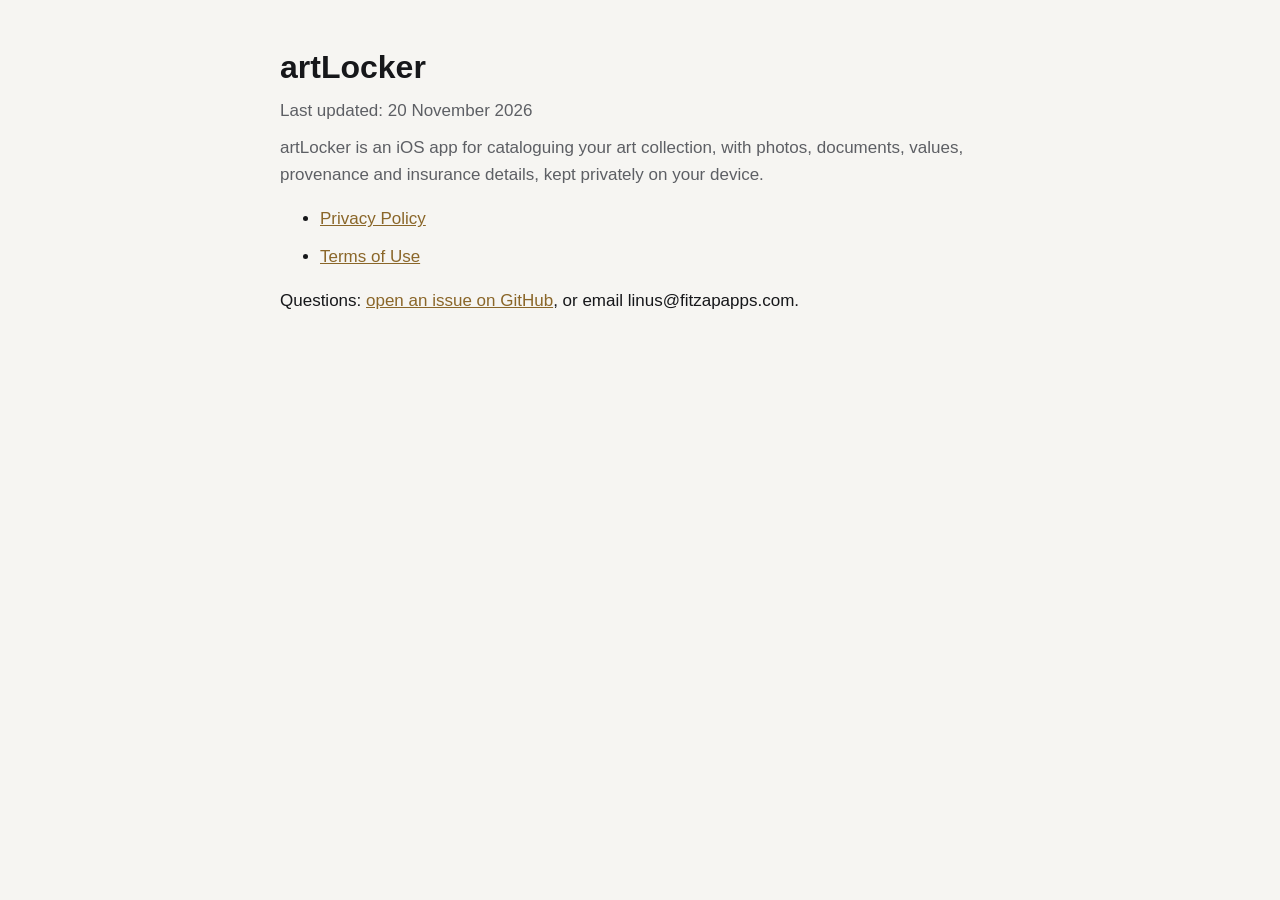
==== artLocker/index.html @ b0dfd15c "Add artLocker privacy policy and terms" ====
<!doctype html>
<html lang="en"><head><meta charset="utf-8"><meta name="viewport" content="width=device-width,initial-scale=1">
<title>artLocker</title><link rel="stylesheet" href="../style.css"></head>
<body><main>

<h1>artLocker</h1>
<p class="meta">Last updated: 20 November 2026</p>
<p class="lead">artLocker is an iOS app for cataloguing your art collection, with photos, documents, values, provenance and insurance details, kept privately on your device.</p>
<ul>
<li><a href="privacy/">Privacy Policy</a></li>
<li><a href="terms/">Terms of Use</a></li>
</ul>
<p>Questions: <a href="https://github.com/LinusWestling/watchLocker/issues">open an issue on GitHub</a>, or email linus@fitzapapps.com.</p>
</main></body></html>
---- style.css ----
:root{--bg:#F6F5F2;--fg:#16171A;--sec:#5d5f64;--acc:#8A6629}
@media (prefers-color-scheme:dark){:root{--bg:#0E0F11;--fg:#F3F1EC;--sec:#A7A9AE;--acc:#D4AF6A}}
body{margin:0;background:var(--bg);color:var(--fg);font:17px/1.6 -apple-system,BlinkMacSystemFont,"Segoe UI",Roboto,Helvetica,Arial,sans-serif}
main{max-width:720px;margin:0 auto;padding:32px 20px 64px}
h1{font-size:2rem;line-height:1.2;margin:.5em 0 .2em}
h2{font-size:1.25rem;margin:1.8em 0 .4em}
p,li{margin:.6em 0}
a{color:var(--acc)}
.meta,.lead{color:var(--sec)}
.back{display:inline-block;margin-bottom:12px}
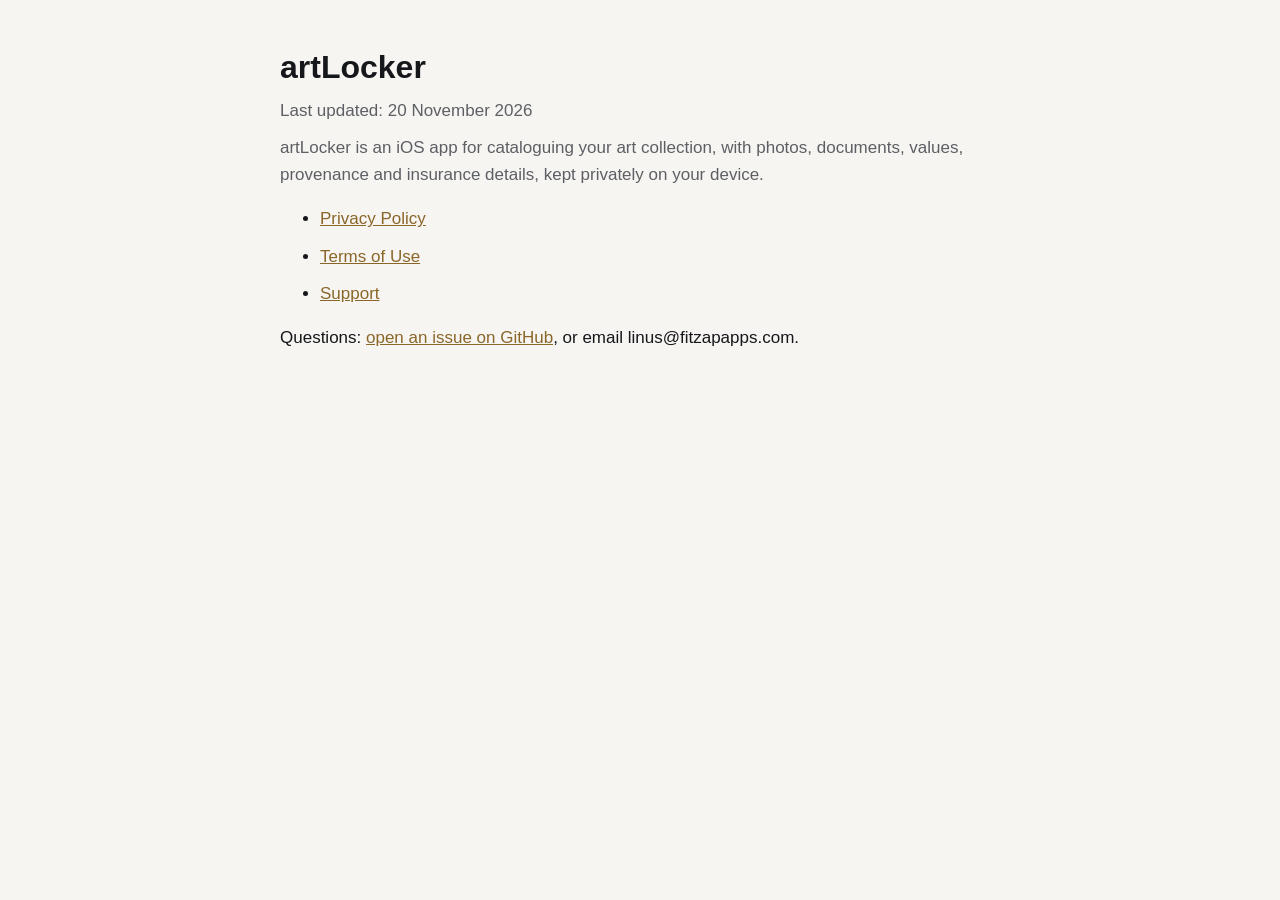
==== commit ef444ce9: "Update artLocker policy: support page, contact email" ====
--- a/artLocker/index.html
+++ b/artLocker/index.html
@@ -9,6 +9,7 @@
 <ul>
 <li><a href="privacy/">Privacy Policy</a></li>
 <li><a href="terms/">Terms of Use</a></li>
+<li><a href="support/">Support</a></li>
 </ul>
 <p>Questions: <a href="https://github.com/LinusWestling/watchLocker/issues">open an issue on GitHub</a>, or email linus@fitzapapps.com.</p>
 </main></body></html>
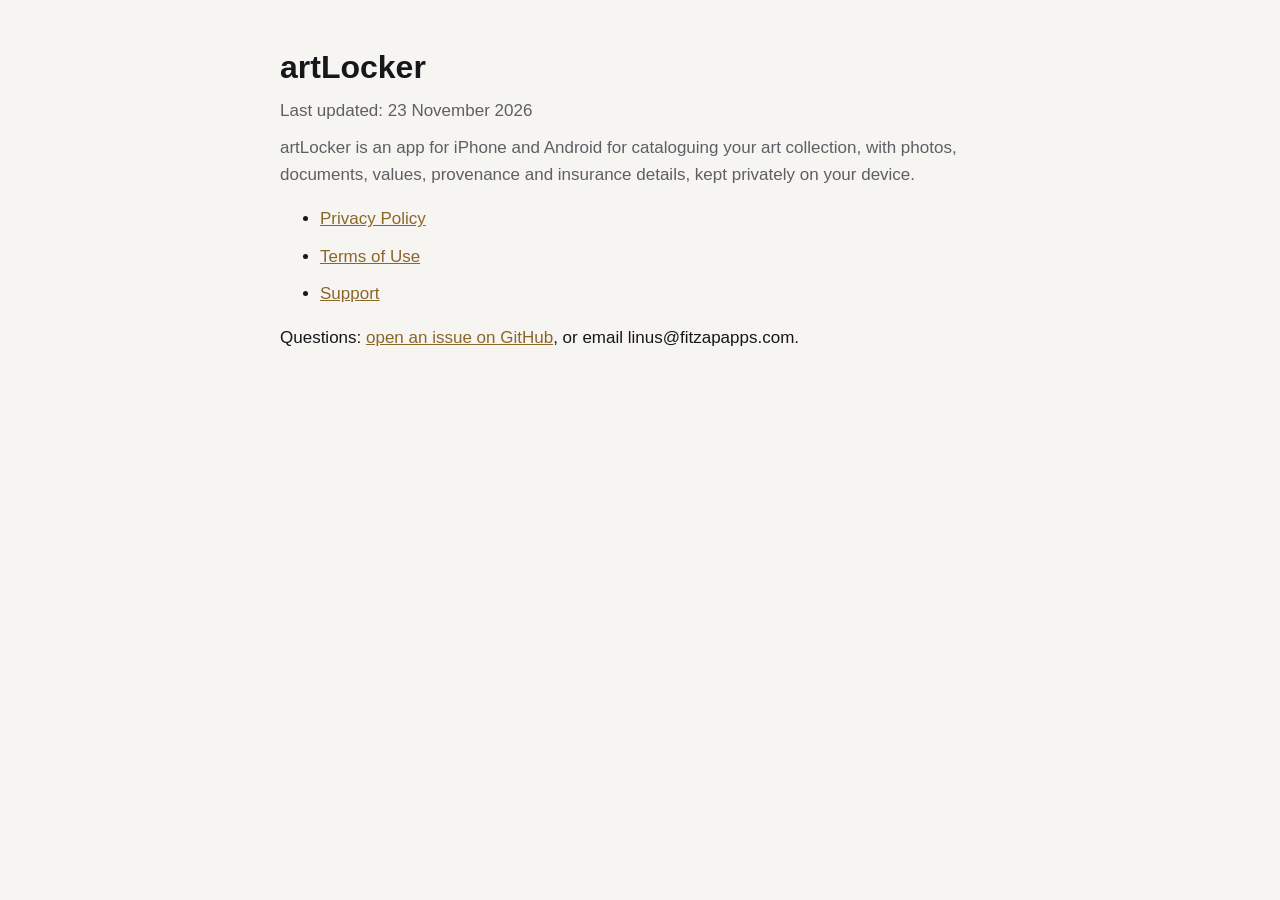
==== commit 9781ea24: "artLocker policy: Android sections" ====
--- a/artLocker/index.html
+++ b/artLocker/index.html
@@ -4,8 +4,8 @@
 <body><main>
 
 <h1>artLocker</h1>
-<p class="meta">Last updated: 20 November 2026</p>
-<p class="lead">artLocker is an iOS app for cataloguing your art collection, with photos, documents, values, provenance and insurance details, kept privately on your device.</p>
+<p class="meta">Last updated: 23 November 2026</p>
+<p class="lead">artLocker is an app for iPhone and Android for cataloguing your art collection, with photos, documents, values, provenance and insurance details, kept privately on your device.</p>
 <ul>
 <li><a href="privacy/">Privacy Policy</a></li>
 <li><a href="terms/">Terms of Use</a></li>
